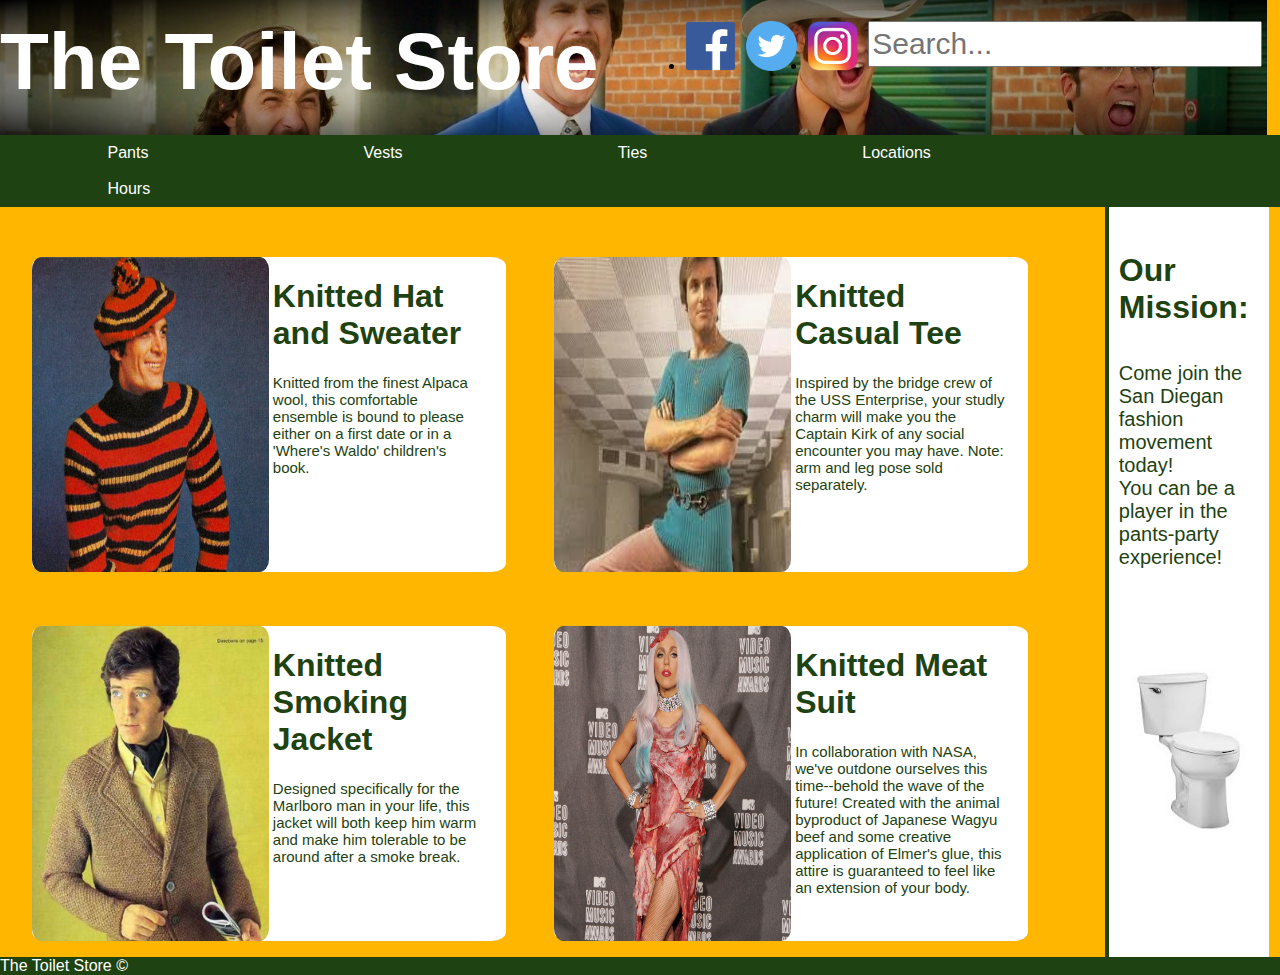
==== index.html @ c14b8dd3 "final push?" ====
<!DOCTYPE html>
<html lang="en">
<head>
    <meta charset="UTF-8">
    <meta name="viewport" content="width=device-width, initial-scale=1.0">
    <meta http-equiv="X-UA-Compatible" content="ie=edge">
    <title>Store Webpage</title>
    <link rel="stylesheet" href="storePage.css" type="text/css">
</head>
<body>
    <header>
        <ul>
            <li class="socMedList"><input type="text" placeholder="Search..." class="searchButton"></li>
            <li class="socMedList"><a href="" ><img src="../9-assets/ig icon.png" alt="" class="socialMedia"></a></li>
            <li class="socMedList"><a href="" ><img src="../9-assets/tw icon.png" alt="" class="socialMedia"></a></li>
            <li class="socMedList"><a href="" ><img src="../9-assets/fb icon.png" alt="" class="socialMedia"></a></li>
        </ul> 
        <h1 id="siteName">The Toilet Store</h1>   
    </header>
    
    <ul class="navButtonBanner">
        <li class="navButtonList"><a href="" class="navButton">Pants</a></li>
        <li class="navButtonList"><a href="" class="navButton">Vests</a></li>
        <li class="navButtonList"><a href="" class="navButton">Ties</a></li>
        <li class="navButtonList"><a href="" class="navButton">Locations</a></li>
        <li class="navButtonList"><a href="" class="navButton">Hours</a></li>
    </ul>

    <div class="storeItems">
        <div class="productLabel">
            <div class="picContainer">
                <img src="../9-assets/knittedsweater.jpg" alt="" class="productPic">
            </div>
            <div class="textContainer">
                <h1>Knitted Hat and Sweater</h1>
                <p class="productDesc">Knitted from the finest Alpaca wool, this comfortable ensemble is bound to please either on a first date or in a 'Where's Waldo' children's book.</p>
            </div>
        </div>

        <div class="productLabel">
            <div class="picContainer">
                <img src="../9-assets/knittedtee.jpg" alt="" class="productPic">
            </div>
            <div class="textContainer">
                <h1>Knitted Casual Tee</h1>
                <p class="productDesc">Inspired by the bridge crew of the USS Enterprise, your studly charm will make you the Captain Kirk of any social encounter you may have.  Note:  arm and leg pose sold separately.</p>
            </div>
        </div>

        <div class="productLabel">
            <div class="picContainer">
                <img src="../9-assets/knittedvest.jpg" alt="" class="productPic">
            </div>
            <div class="textContainer">
                <h1>Knitted Smoking Jacket</h1>
                <p class="productDesc">Designed specifically for the Marlboro man in your life, this jacket will both keep him warm and make him tolerable to be around after a smoke break.</p>
            </div>
        </div>

        <div class="productLabel">
            <div class="picContainer">
                <img src="../9-assets/knittedmeatdress.jpg" alt="" class="productPic">
            </div>
            <div class="textContainer">
                <h1>Knitted Meat Suit</h1>
                <p class="productDesc">In collaboration with NASA, we've outdone ourselves this time--behold the wave of the future!  Created with the animal byproduct of Japanese Wagyu beef and some creative application of Elmer's glue, this attire is guaranteed to feel like an extension of your body.</p>
            </div>
        </div>
    </div>

    <div class="rightBanner">
        <h1 id="missionHeading">Our Mission:</h1>
        <br>
        <br>
        <p class="storeMission">
            Come join the San Diegan fashion movement today!
        </p>
        <p class="storeMission">
            You can be a player in the pants-party experience!

        </p>
        <img src="../9-assets/toilet.jpg" alt="" id="toiletPic">
    </div>

    <footer>
        <p id="storeInfo">
            The Toilet Store ©
        </p>
    </footer>
</body>
</html>
---- storePage.css ----
body{
    padding: 0em 0em 0em 0em;
    margin: 0em 0em 0em 0em;
    background-color: #ffb600;
}

header {
    background-image: url('../9-assets/anchorman\ banner.jpg');
    background-size: 100vw 16vh;
    width: 99vw;
    height: 15vh;
    margin: 0px 0px 0px 0px;
    display: inline-block;
}

.socialMedia {
    width: 4vw;
    height: 50px;
    list-style-type: none;
    padding: 0;
    margin: 0;
    display: inline-block;
}

.socMedList {
    float: right;
    padding: 0;
    margin: 5px 5px 5px 5px;
}

.searchButton {
    height: 40px;
    font-size: 30px;
}

#siteName {
    color: white;
    font-family: Arial, Helvetica, sans-serif;
    font-size: 80px;
    margin: 0;
    display: inline-block;
}

.navButtonBanner{
    list-style-type: none;
    margin: 0em;
    padding: 0em;
    max-width: 100vw;
    overflow: hidden;
    background-color: #1e4211;
}

.navButtonList {
    float: left;
    font-family: Arial, Helvetica, sans-serif;
}

.navButton {
    display: block;
    color: white;
    background-color: #1e4211;
    text-align: center;
    text-decoration: none;
    padding: 1vh 8.4vw 1vh 8.4vw;
}

.navButton:hover{
    background-color: white;
    color: #1e4211;
}

.storeItems{
    width: 83vw;
    height: 700px;
    /* border: 2px solid black; */
    display: inline-block;
    padding: 0px 0.5vw 50px 2.5vw;
    /* overflow: hidden; */
    margin: 0;
}

.productLabel {
    background-color: white;
    width: 37vw;
    height: 35vh;
    margin: 50px 3.5vw 0px 0px;
    padding: 0;
    display: inline-block;
    border-radius: 3%;
}

.picContainer {
    height: 100%;
    width: 50%;
    margin: 0;
    padding: 0;
    display: inline-block;
}

.productPic {
    max-width: 100%;
    height: 100%;
    border-radius: 4%;
    display: inline-block;
    margin: 0;
    padding: 0;
}

.textContainer {
    margin: 0;
    padding: 0;
    display: inline-block;
    width: 45%;
    font-family: Arial, Helvetica, sans-serif;
    vertical-align: top;
    color: #1e4211;
}

.rightBanner {
    display: inline-block;
    width: 11.7vw;
    height: 700px;
    margin: 0;
    vertical-align: top;
    padding: 0px 0px 50px 10px;
    border-color: #1e4211;
    background-color: white;
    border-style: solid;
    border-width: 0px 0px 0px 4px;
}

#missionHeading {
    font-family: Arial, Helvetica, sans-serif;
    width: 100%;
    /* background-color: #1e4211; */
    vertical-align: top;
    color: #1e4211;
    margin: 45px 0px 0px 0px;
}

.storeMission {
    margin: 0;
    padding: 0;
    font-size: 20px;
    width: 100%;
    font-family: Arial, Helvetica, sans-serif;
    color: #1e4211;
}

#toiletPic {
    margin: 0;
    padding: 100px 0 0 0;
    max-width: 100%;
}

footer {
    background-color: #1e4211;
    padding: 0;
}

#storeInfo {
    padding: 0;
    margin: 0;
    color: white;
    font-family: Arial, Helvetica, sans-serif;
}

.productDesc {
    font-size: 15px;
}
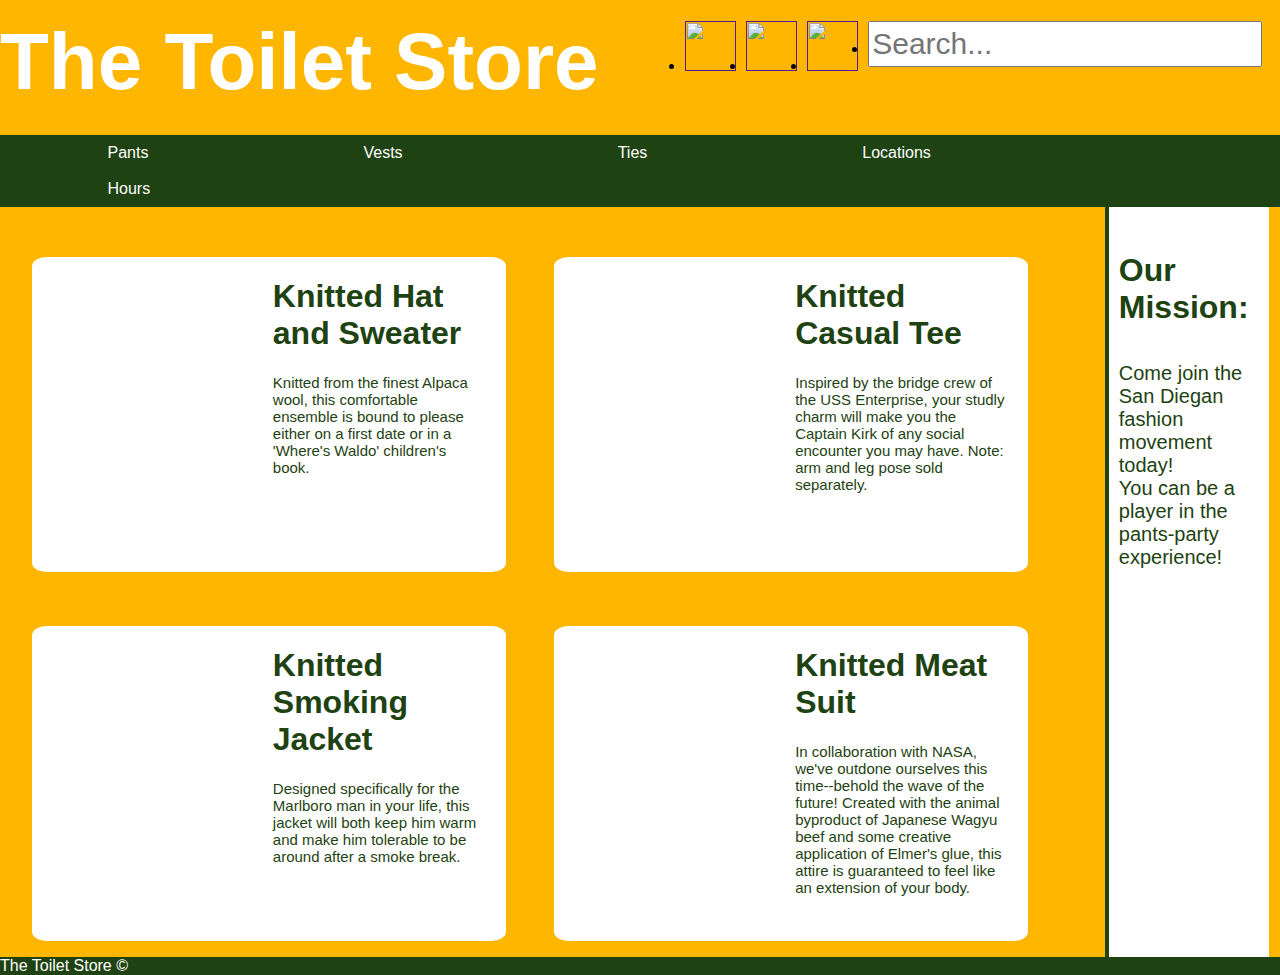
==== commit 69881798: "does this work?" ====
--- a/index.html
+++ b/index.html
@@ -11,9 +11,9 @@
     <header>
         <ul>
             <li class="socMedList"><input type="text" placeholder="Search..." class="searchButton"></li>
-            <li class="socMedList"><a href="" ><img src="../9-assets/ig icon.png" alt="" class="socialMedia"></a></li>
-            <li class="socMedList"><a href="" ><img src="../9-assets/tw icon.png" alt="" class="socialMedia"></a></li>
-            <li class="socMedList"><a href="" ><img src="../9-assets/fb icon.png" alt="" class="socialMedia"></a></li>
+            <li class="socMedList"><a href="" ><img src="../2-storeWebsite/9-assets/tw icon.png" alt="" class="socialMedia"></a></li>
+            <li class="socMedList"><a href="" ><img src="../2-storeWebsite/9-assets/ig icon.png" alt="" class="socialMedia"></a></li>
+            <li class="socMedList"><a href="" ><img src="../2-storeWebsite/9-assets/fb icon.png" alt="" class="socialMedia"></a></li>
         </ul> 
         <h1 id="siteName">The Toilet Store</h1>   
     </header>
@@ -29,7 +29,7 @@
     <div class="storeItems">
         <div class="productLabel">
             <div class="picContainer">
-                <img src="../9-assets/knittedsweater.jpg" alt="" class="productPic">
+                <img src="../2-storeWebsite/9-assets/knittedsweater.jpg" alt="" class="productPic">
             </div>
             <div class="textContainer">
                 <h1>Knitted Hat and Sweater</h1>
@@ -39,7 +39,7 @@
 
         <div class="productLabel">
             <div class="picContainer">
-                <img src="../9-assets/knittedtee.jpg" alt="" class="productPic">
+                <img src="../2-storeWebsite/9-assets/knittedtee.jpg" alt="" class="productPic">
             </div>
             <div class="textContainer">
                 <h1>Knitted Casual Tee</h1>
@@ -49,7 +49,7 @@
 
         <div class="productLabel">
             <div class="picContainer">
-                <img src="../9-assets/knittedvest.jpg" alt="" class="productPic">
+                <img src="../2-storeWebsite/9-assets/knittedvest.jpg" alt="" class="productPic">
             </div>
             <div class="textContainer">
                 <h1>Knitted Smoking Jacket</h1>
@@ -59,7 +59,7 @@
 
         <div class="productLabel">
             <div class="picContainer">
-                <img src="../9-assets/knittedmeatdress.jpg" alt="" class="productPic">
+                <img src="../2-storeWebsite/9-assets/knittedmeatdress.jpg" alt="" class="productPic">
             </div>
             <div class="textContainer">
                 <h1>Knitted Meat Suit</h1>
@@ -79,7 +79,7 @@
             You can be a player in the pants-party experience!
 
         </p>
-        <img src="../9-assets/toilet.jpg" alt="" id="toiletPic">
+        <img src="../2-storeWebsite/9-assets/toilet.jpg" alt="" id="toiletPic">
     </div>
 
     <footer>
--- a/storePage.css
+++ b/storePage.css
@@ -5,7 +5,7 @@
 }
 
 header {
-    background-image: url('../9-assets/anchorman\ banner.jpg');
+    background-image: url('../2-storeWebsite/9-assets/anchorman\ banner.jpg');
     background-size: 100vw 16vh;
     width: 99vw;
     height: 15vh;
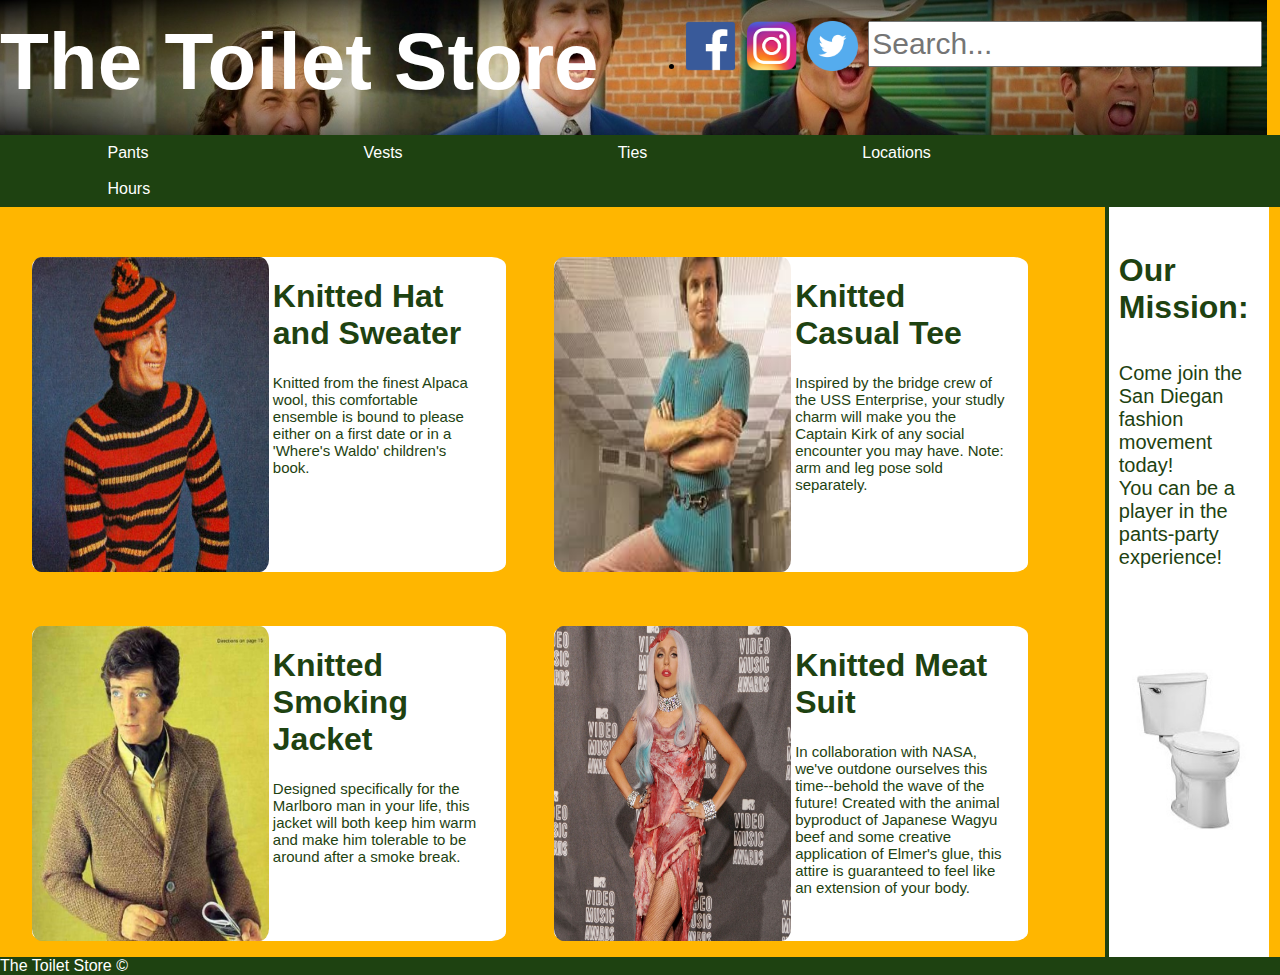
==== commit 472a8152: "final final push?" ====
--- a/index.html
+++ b/index.html
@@ -11,9 +11,9 @@
     <header>
         <ul>
             <li class="socMedList"><input type="text" placeholder="Search..." class="searchButton"></li>
-            <li class="socMedList"><a href="" ><img src="../2-storeWebsite/9-assets/tw icon.png" alt="" class="socialMedia"></a></li>
-            <li class="socMedList"><a href="" ><img src="../2-storeWebsite/9-assets/ig icon.png" alt="" class="socialMedia"></a></li>
-            <li class="socMedList"><a href="" ><img src="../2-storeWebsite/9-assets/fb icon.png" alt="" class="socialMedia"></a></li>
+            <li class="socMedList"><a href="" ><img src="9-assets/tw icon.png" alt="" class="socialMedia"></a></li>
+            <li class="socMedList"><a href="" ><img src="9-assets/ig icon.png" alt="" class="socialMedia"></a></li>
+            <li class="socMedList"><a href="" ><img src="9-assets/fb icon.png" alt="" class="socialMedia"></a></li>
         </ul> 
         <h1 id="siteName">The Toilet Store</h1>   
     </header>
@@ -29,7 +29,7 @@
     <div class="storeItems">
         <div class="productLabel">
             <div class="picContainer">
-                <img src="../2-storeWebsite/9-assets/knittedsweater.jpg" alt="" class="productPic">
+                <img src="9-assets/knittedsweater.jpg" alt="" class="productPic">
             </div>
             <div class="textContainer">
                 <h1>Knitted Hat and Sweater</h1>
@@ -39,7 +39,7 @@
 
         <div class="productLabel">
             <div class="picContainer">
-                <img src="../2-storeWebsite/9-assets/knittedtee.jpg" alt="" class="productPic">
+                <img src="9-assets/knittedtee.jpg" alt="" class="productPic">
             </div>
             <div class="textContainer">
                 <h1>Knitted Casual Tee</h1>
@@ -49,7 +49,7 @@
 
         <div class="productLabel">
             <div class="picContainer">
-                <img src="../2-storeWebsite/9-assets/knittedvest.jpg" alt="" class="productPic">
+                <img src="9-assets/knittedvest.jpg" alt="" class="productPic">
             </div>
             <div class="textContainer">
                 <h1>Knitted Smoking Jacket</h1>
@@ -59,7 +59,7 @@
 
         <div class="productLabel">
             <div class="picContainer">
-                <img src="../2-storeWebsite/9-assets/knittedmeatdress.jpg" alt="" class="productPic">
+                <img src="9-assets/knittedmeatdress.jpg" alt="" class="productPic">
             </div>
             <div class="textContainer">
                 <h1>Knitted Meat Suit</h1>
@@ -79,7 +79,7 @@
             You can be a player in the pants-party experience!
 
         </p>
-        <img src="../2-storeWebsite/9-assets/toilet.jpg" alt="" id="toiletPic">
+        <img src="9-assets/toilet.jpg" alt="" id="toiletPic">
     </div>
 
     <footer>
--- a/storePage.css
+++ b/storePage.css
@@ -5,7 +5,7 @@
 }
 
 header {
-    background-image: url('../2-storeWebsite/9-assets/anchorman\ banner.jpg');
+    background-image: url('9-assets/anchorman\ banner.jpg');
     background-size: 100vw 16vh;
     width: 99vw;
     height: 15vh;
